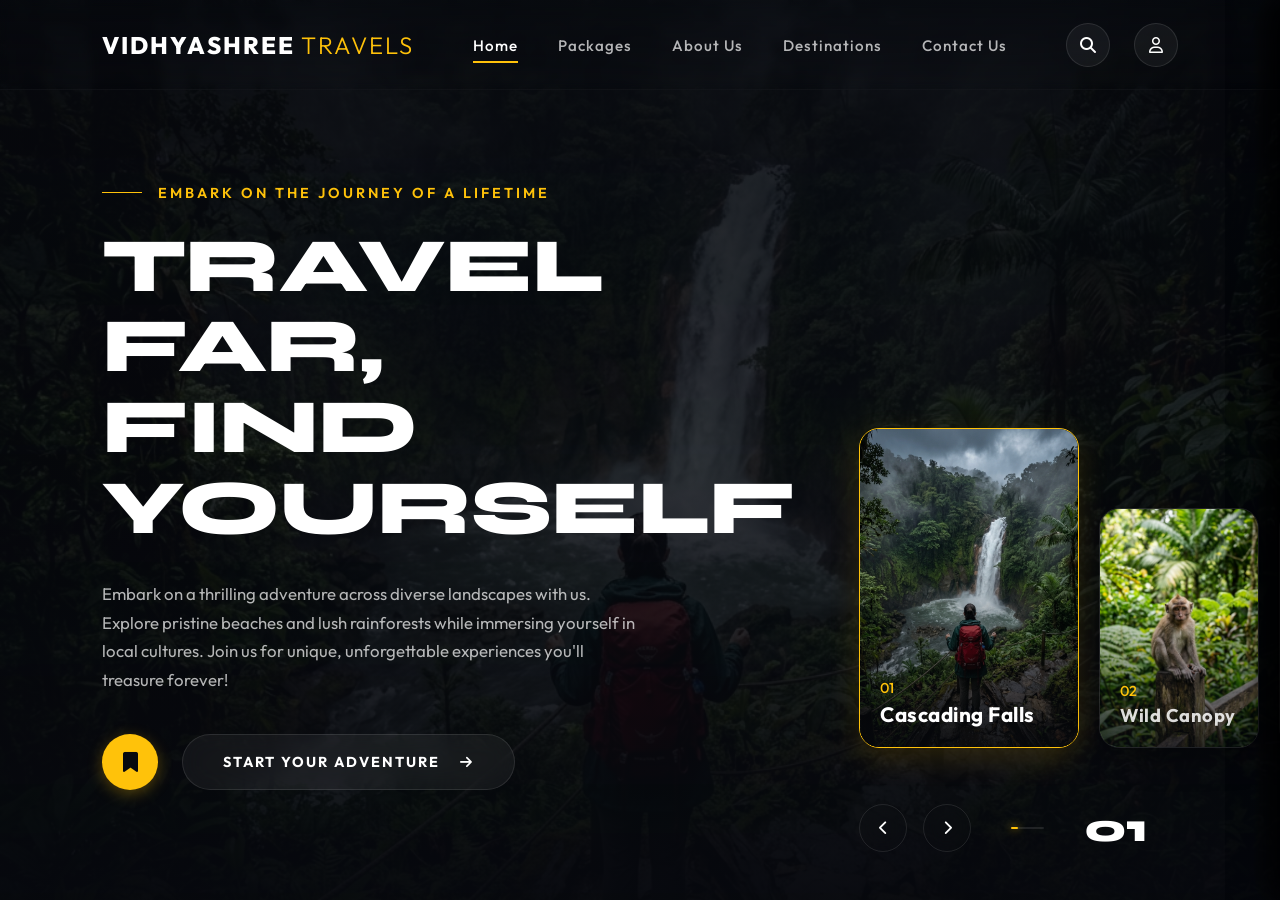
==== index.html @ 20200f9e "Initial commit: Vidhyashree Travels website and auto-sync watcher" ====
<!DOCTYPE html>
<html lang="en">
<head>
    <meta charset="UTF-8">
    <meta name="viewport" content="width=device-width, initial-scale=1.0">
    <title>Vidhyashree Travels | Travel Far, Find Yourself</title>
    <meta name="description" content="Embark on the journey of a lifetime with Vidhyashree Travels. Explore wild forests, vast deserts, snowy peaks, and pristine oceans.">
    <!-- Google Fonts -->
    <link rel="preconnect" href="https://fonts.googleapis.com">
    <link rel="preconnect" href="https://fonts.gstatic.com" crossorigin>
    <link href="https://fonts.googleapis.com/css2?family=Outfit:wght@300;400;500;600;700;800&family=Syne:wght@700;800&display=swap" rel="stylesheet">
    <!-- FontAwesome for icons -->
    <link rel="stylesheet" href="https://cdnjs.cloudflare.com/ajax/libs/font-awesome/6.4.0/css/all.min.css">
    <!-- Main Stylesheet -->
    <link rel="stylesheet" href="styles.css">
</head>
<body>
    <!-- Background Slide Container (For smooth dynamic background crossfades) -->
    <div class="bg-slides">
        <div class="bg-slide active" style="background-image: url('assets/hero-bg.png');"></div>
        <div class="bg-slide" style="background-image: url('assets/monkey.png');"></div>
        <div class="bg-slide" style="background-image: url('assets/desert.png');"></div>
        <div class="bg-slide" style="background-image: url('assets/mountain.png');"></div>
        <div class="bg-slide" style="background-image: url('assets/surf.png');"></div>
    </div>
    <div class="bg-overlay"></div>

    <!-- Header Navigation -->
    <header class="site-header">
        <div class="logo">
            <a href="#" id="header-logo">
                <span class="logo-bold">VIDHYASHREE</span>
                <span class="logo-light">TRAVELS</span>
            </a>
        </div>
        <nav class="nav-menu">
            <ul>
                <li><a href="#" class="nav-link active" data-target="home">Home</a></li>
                <li><a href="#packages" class="nav-link" data-target="packages">Packages</a></li>
                <li><a href="#about" class="nav-link" data-target="about">About Us</a></li>
                <li><a href="#destinations" class="nav-link" data-target="destinations">Destinations</a></li>
                <li><a href="#contact" class="nav-link" data-target="contact">Contact Us</a></li>
            </ul>
        </nav>
        <div class="header-actions">
            <button class="icon-btn search-trigger" aria-label="Search site" id="btn-search">
                <i class="fa-solid fa-magnifying-glass"></i>
            </button>
            <button class="icon-btn profile-trigger" aria-label="User profile" id="btn-profile">
                <i class="fa-regular fa-user"></i>
            </button>
            <button class="mobile-menu-toggle" aria-label="Toggle Menu" id="btn-menu-toggle">
                <span class="bar"></span>
                <span class="bar"></span>
                <span class="bar"></span>
            </button>
        </div>
    </header>

    <!-- Main Hero Section -->
    <main class="hero-container">
        <div class="hero-content">
            <!-- Text Content Wrapper -->
            <div class="text-slider">
                <!-- Slide 1 Content -->
                <div class="text-slide-item active" data-index="0">
                    <span class="subtitle">
                        <span class="sub-line"></span> Embark On The Journey Of A Lifetime
                    </span>
                    <h1 class="main-title">TRAVEL FAR,<br>FIND YOURSELF</h1>
                    <p class="description">
                        Embark on a thrilling adventure across diverse landscapes with us. Explore pristine beaches and lush rainforests while immersing yourself in local cultures. Join us for unique, unforgettable experiences you'll treasure forever!
                    </p>
                </div>
                <!-- Slide 2 Content -->
                <div class="text-slide-item" data-index="1">
                    <span class="subtitle">
                        <span class="sub-line"></span> Discover Earth's Wildest Canopy
                    </span>
                    <h1 class="main-title">UNAMED WILD,<br>DEEP FORESTS</h1>
                    <p class="description">
                        Venture deep into the raw rainforests where exotic wildlife reigns. Observe beautiful wildlife in their natural habitat, trek through hidden pathways, and hear the heartbeat of the jungle.
                    </p>
                </div>
                <!-- Slide 3 Content -->
                <div class="text-slide-item" data-index="2">
                    <span class="subtitle">
                        <span class="sub-line"></span> Traverse Golden Oceans of Sand
                    </span>
                    <h1 class="main-title">SAHARA DUNES,<br>ENDLESS SKY</h1>
                    <p class="description">
                        Experience the ultimate solitude and majesty of the golden desert dunes. Watch the sky ignite with fiery sunset hues as you caravan under an infinite canopy of stars.
                    </p>
                </div>
                <!-- Slide 4 Content -->
                <div class="text-slide-item" data-index="3">
                    <span class="subtitle">
                        <span class="sub-line"></span> Conquer Majestic Alpine Horizons
                    </span>
                    <h1 class="main-title">SNOWY PEAKS,<br>PURE SUMMITS</h1>
                    <p class="description">
                        Rise above the clouds and stand amidst ancient giant peaks of ice. Challenge your limits, breathe the crisp alpine air, and experience unmatched views that will redefine your perspective.
                    </p>
                </div>
                <!-- Slide 5 Content -->
                <div class="text-slide-item" data-index="4">
                    <span class="subtitle">
                        <span class="sub-line"></span> Ride the Mighty Ocean Waves
                    </span>
                    <h1 class="main-title">RAGING TIDES,<br>OCEAN SPLASH</h1>
                    <p class="description">
                        Chase the adrenaline rush on top of the world's most spectacular surf breaks. Dive into crystal clear waters, master the tides, and discover the true power of the sea.
                    </p>
                </div>
            </div>

            <!-- CTA Buttons -->
            <div class="cta-actions">
                <button class="save-badge-btn" aria-label="Save adventure" id="btn-save-adventure">
                    <i class="fa-solid fa-bookmark"></i>
                </button>
                <button class="primary-cta-btn" id="btn-start-adventure">
                    <span>START YOUR ADVENTURE</span>
                    <i class="fa-solid fa-arrow-right"></i>
                </button>
            </div>
        </div>

        <!-- Carousel Cards Showcase -->
        <div class="carousel-showcase">
            <div class="cards-track">
                <!-- Card 1 -->
                <div class="carousel-card active" data-slide-index="0" id="card-cascade">
                    <div class="card-bg" style="background-image: url('assets/hero-bg.png');"></div>
                    <div class="card-info">
                        <span class="card-num">01</span>
                        <h3 class="card-title">Cascading Falls</h3>
                    </div>
                </div>
                <!-- Card 2 -->
                <div class="carousel-card" data-slide-index="1" id="card-canopy">
                    <div class="card-bg" style="background-image: url('assets/monkey.png');"></div>
                    <div class="card-info">
                        <span class="card-num">02</span>
                        <h3 class="card-title">Wild Canopy</h3>
                    </div>
                </div>
                <!-- Card 3 -->
                <div class="carousel-card" data-slide-index="2" id="card-dunes">
                    <div class="card-bg" style="background-image: url('assets/desert.png');"></div>
                    <div class="card-info">
                        <span class="card-num">03</span>
                        <h3 class="card-title">Sahara Dunes</h3>
                    </div>
                </div>
                <!-- Card 4 -->
                <div class="carousel-card" data-slide-index="3" id="card-summit">
                    <div class="card-bg" style="background-image: url('assets/mountain.png');"></div>
                    <div class="card-info">
                        <span class="card-num">04</span>
                        <h3 class="card-title">Everest Summit</h3>
                    </div>
                </div>
                <!-- Card 5 -->
                <div class="carousel-card" data-slide-index="4" id="card-surf">
                    <div class="card-bg" style="background-image: url('assets/surf.png');"></div>
                    <div class="card-info">
                        <span class="card-num">05</span>
                        <h3 class="card-title">Pacific Crest</h3>
                    </div>
                </div>
            </div>

            <!-- Slider Navigation Panel -->
            <div class="slider-panel">
                <div class="arrow-buttons">
                    <button class="slider-arrow prev" aria-label="Previous slide" id="btn-prev-slide">
                        <i class="fa-solid fa-chevron-left"></i>
                    </button>
                    <button class="slider-arrow next" aria-label="Next slide" id="btn-next-slide">
                        <i class="fa-solid fa-chevron-right"></i>
                    </button>
                </div>
                <div class="progress-bar-container">
                    <div class="progress-bar-fill" id="progress-fill"></div>
                </div>
                <div class="slide-indicator">
                    <span class="current-indicator" id="current-slide-num">01</span>
                </div>
            </div>
        </div>
    </main>

    <!-- Search Overlay Modal -->
    <div class="modal-overlay" id="search-modal">
        <div class="modal-box glass-panel">
            <button class="modal-close" aria-label="Close search" id="btn-close-search">&times;</button>
            <h2>Search Destinations</h2>
            <div class="search-input-wrapper">
                <input type="text" placeholder="Where do you want to go?" id="search-input" autofocus>
                <button class="search-submit" id="btn-search-submit"><i class="fa-solid fa-magnifying-glass"></i></button>
            </div>
            <div class="trending-tags">
                <span>Trending:</span>
                <a href="#" class="tag">Forests</a>
                <a href="#" class="tag">Desert</a>
                <a href="#" class="tag">Mountains</a>
                <a href="#" class="tag">Surfing</a>
            </div>
        </div>
    </div>

    <!-- Booking Inquiry Modal -->
    <div class="modal-overlay" id="booking-modal">
        <div class="modal-box glass-panel">
            <button class="modal-close" aria-label="Close form" id="btn-close-booking">&times;</button>
            <div class="modal-header">
                <h2>Plan Your Adventure</h2>
                <p>Fill out the form below and our travel expert will contact you within 24 hours.</p>
            </div>
            <form id="booking-form" class="inquiry-form">
                <div class="form-group">
                    <label for="user-name">Full Name</label>
                    <input type="text" id="user-name" required placeholder="John Doe">
                </div>
                <div class="form-row">
                    <div class="form-group">
                        <label for="user-email">Email Address</label>
                        <input type="email" id="user-email" required placeholder="john@example.com">
                    </div>
                    <div class="form-group">
                        <label for="user-phone">Phone Number</label>
                        <input type="tel" id="user-phone" required placeholder="+1 (555) 000-0000">
                    </div>
                </div>
                <div class="form-row">
                    <div class="form-group">
                        <label for="trip-destination">Select Destination</label>
                        <select id="trip-destination" required>
                            <option value="Cascading Falls">Cascading Falls (Forest Trek)</option>
                            <option value="Wild Canopy">Wild Canopy (Wildlife Safari)</option>
                            <option value="Sahara Dunes">Sahara Dunes (Desert Caravan)</option>
                            <option value="Everest Summit">Everest Summit (Alpine Challenge)</option>
                            <option value="Pacific Crest">Pacific Crest (Surf & Sea)</option>
                        </select>
                    </div>
                    <div class="form-group">
                        <label for="travel-date">Preferred Travel Date</label>
                        <input type="date" id="travel-date" required>
                    </div>
                </div>
                <div class="form-group">
                    <label for="user-message">Special Requirements / Notes</label>
                    <textarea id="user-message" rows="4" placeholder="Let us know what kind of experience you are looking for..."></textarea>
                </div>
                <button type="submit" class="submit-btn" id="btn-submit-inquiry">Send Inquiry</button>
            </form>
            <div class="success-message" id="success-inquiry">
                <i class="fa-solid fa-circle-check"></i>
                <h3>Inquiry Submitted Successfully!</h3>
                <p>Thank you for choosing Vidhyashree Travels. We've saved your inquiry and will reach out very soon!</p>
            </div>
        </div>
    </div>

    <!-- About Section Panel -->
    <div class="content-panel" id="about-panel">
        <div class="panel-content glass-panel">
            <button class="panel-close" id="btn-close-about">&times;</button>
            <h2>About Vidhyashree Travels</h2>
            <p>At Vidhyashree Travels, we believe travel is not just about visiting new places, but about transforming yourself. Founded with a passion for discovery, we design custom adventures that lead you off the beaten path and into the heart of the world's most breathtaking landscapes.</p>
            <div class="panel-stats">
                <div class="stat">
                    <span class="stat-num">12+</span>
                    <span class="stat-label">Years Experience</span>
                </div>
                <div class="stat">
                    <span class="stat-num">150+</span>
                    <span class="stat-label">Destinations</span>
                </div>
                <div class="stat">
                    <span class="stat-num">10k+</span>
                    <span class="stat-label">Happy Travelers</span>
                </div>
            </div>
        </div>
    </div>

    <!-- Packages Section Panel -->
    <div class="content-panel" id="packages-panel">
        <div class="panel-content glass-panel">
            <button class="panel-close" id="btn-close-packages">&times;</button>
            <h2>Featured Packages</h2>
            <div class="packages-grid">
                <div class="package-card">
                    <h4>Jungle Odyssey</h4>
                    <span class="price">$1,499 / person</span>
                    <p>7 Days trekking across lush rainforests, visiting pristine waterfalls, and exploring wild canopies.</p>
                    <button class="package-book" data-destination="Cascading Falls">Book Now</button>
                </div>
                <div class="package-card">
                    <h4>Sahara Wanderer</h4>
                    <span class="price">$1,899 / person</span>
                    <p>6 Days desert caravan, sleeping under the stars, camel riding, and local culture immersion.</p>
                    <button class="package-book" data-destination="Sahara Dunes">Book Now</button>
                </div>
                <div class="package-card">
                    <h4>Summit Expedition</h4>
                    <span class="price">$2,999 / person</span>
                    <p>10 Days guided alpine trek for climbing enthusiasts up to scenic glacier peaks.</p>
                    <button class="package-book" data-destination="Everest Summit">Book Now</button>
                </div>
            </div>
        </div>
    </div>

    <!-- Contact Section Panel -->
    <div class="content-panel" id="contact-panel">
        <div class="panel-content glass-panel">
            <button class="panel-close" id="btn-close-contact">&times;</button>
            <h2>Contact Us</h2>
            <p>Ready to plan your next escape? Contact our main office:</p>
            <div class="contact-details">
                <p><i class="fa-solid fa-location-dot"></i> 101, Travel Plaza, Main Market, Mumbai, India</p>
                <p><i class="fa-solid fa-phone"></i> +91 98765 43210</p>
                <p><i class="fa-solid fa-envelope"></i> contact@vidhyashreetravels.com</p>
            </div>
            <div class="social-links">
                <a href="#" aria-label="Facebook"><i class="fa-brands fa-facebook"></i></a>
                <a href="#" aria-label="Instagram"><i class="fa-brands fa-instagram"></i></a>
                <a href="#" aria-label="Twitter"><i class="fa-brands fa-twitter"></i></a>
                <a href="#" aria-label="YouTube"><i class="fa-brands fa-youtube"></i></a>
            </div>
        </div>
    </div>

    <!-- Main JS Script -->
    <script src="script.js"></script>
</body>
</html>
---- styles.css ----
/* -------------------------------------------------------------
   Vidhyashree Travels - Core CSS Stylesheet
   Premium Glassmorphic Design System
------------------------------------------------------------- */

/* Custom Fonts & Variables */
:root {
    --font-primary: 'Outfit', sans-serif;
    --font-display: 'Syne', sans-serif;

    /* Colors */
    --color-bg-dark: #07090e;
    --color-primary: hsl(45, 100%, 52%); /* Vibrant Gold */
    --color-primary-hover: hsl(45, 100%, 45%);
    --color-text-white: #ffffff;
    --color-text-muted: rgba(255, 255, 255, 0.7);
    --color-text-dim: rgba(255, 255, 255, 0.45);
    
    /* Glassmorphism */
    --glass-bg: rgba(255, 255, 255, 0.05);
    --glass-bg-hover: rgba(255, 255, 255, 0.08);
    --glass-border: rgba(255, 255, 255, 0.1);
    --glass-border-focus: rgba(255, 255, 255, 0.25);
    --glass-shadow: 0 8px 32px 0 rgba(0, 0, 0, 0.37);
    --glass-blur: blur(12px);
    
    /* Transitions */
    --transition-fast: 0.25s cubic-bezier(0.4, 0, 0.2, 1);
    --transition-medium: 0.5s cubic-bezier(0.4, 0, 0.2, 1);
    --transition-slow: 0.8s cubic-bezier(0.4, 0, 0.2, 1);
    
    /* Layout */
    --header-height: 90px;
    --side-padding: 8%;
}

/* Reset and Global Setup */
* {
    margin: 0;
    padding: 0;
    box-sizing: border-box;
}

html {
    scroll-behavior: smooth;
    overflow-x: hidden;
}

body {
    font-family: var(--font-primary);
    background-color: var(--color-bg-dark);
    color: var(--color-text-white);
    min-height: 100vh;
    overflow-x: hidden;
    position: relative;
}

a {
    color: inherit;
    text-decoration: none;
}

button {
    background: none;
    border: none;
    font-family: inherit;
    color: inherit;
    cursor: pointer;
    outline: none;
}

ul {
    list-style: none;
}

/* -------------------------------------------------------------
   Background Image Slideshow System
------------------------------------------------------------- */
.bg-slides {
    position: fixed;
    top: 0;
    left: 0;
    width: 100%;
    height: 100%;
    z-index: -2;
    overflow: hidden;
}

.bg-slide {
    position: absolute;
    top: 0;
    left: 0;
    width: 100%;
    height: 100%;
    background-size: cover;
    background-position: center;
    background-repeat: no-repeat;
    opacity: 0;
    transform: scale(1.1);
    transition: opacity var(--transition-slow), transform 10s ease-out;
}

.bg-slide.active {
    opacity: 0.35; /* Dark, moody overlay image opacity */
    transform: scale(1.0);
    z-index: -1;
}

.bg-overlay {
    position: fixed;
    top: 0;
    left: 0;
    width: 100%;
    height: 100%;
    z-index: -1;
    background: linear-gradient(
        to bottom, 
        rgba(7, 9, 14, 0.8) 0%,
        rgba(7, 9, 14, 0.45) 50%,
        rgba(7, 9, 14, 0.9) 100%
    );
}

/* -------------------------------------------------------------
   Site Header & Navigation
------------------------------------------------------------- */
.site-header {
    width: 100%;
    height: var(--header-height);
    display: flex;
    justify-content: space-between;
    align-items: center;
    padding: 0 var(--side-padding);
    position: fixed;
    top: 0;
    left: 0;
    z-index: 100;
    background: linear-gradient(to bottom, rgba(7, 9, 14, 0.5), transparent);
    backdrop-filter: blur(4px);
    border-bottom: 1px solid rgba(255, 255, 255, 0.03);
}

.logo {
    font-size: 1.5rem;
    font-weight: 800;
    letter-spacing: 2px;
}

.logo-bold {
    color: var(--color-text-white);
}

.logo-light {
    color: var(--color-primary);
    font-weight: 300;
}

.nav-menu ul {
    display: flex;
    gap: 2.5rem;
}

.nav-link {
    font-size: 0.95rem;
    font-weight: 500;
    letter-spacing: 1px;
    color: var(--color-text-muted);
    transition: color var(--transition-fast);
    position: relative;
    padding: 0.5rem 0;
}

.nav-link:hover, .nav-link.active {
    color: var(--color-text-white);
}

.nav-link::after {
    content: '';
    position: absolute;
    bottom: 0;
    left: 0;
    width: 0;
    height: 2px;
    background-color: var(--color-primary);
    transition: width var(--transition-fast);
}

.nav-link:hover::after, .nav-link.active::after {
    width: 100%;
}

.header-actions {
    display: flex;
    align-items: center;
    gap: 1.5rem;
}

.icon-btn {
    width: 44px;
    height: 44px;
    display: flex;
    justify-content: center;
    align-items: center;
    border-radius: 50%;
    border: 1px solid var(--glass-border);
    background: var(--glass-bg);
    font-size: 1rem;
    transition: all var(--transition-fast);
}

.icon-btn:hover {
    background: var(--color-primary);
    color: var(--color-bg-dark);
    border-color: var(--color-primary);
    transform: translateY(-2px);
}

.mobile-menu-toggle {
    display: none;
    flex-direction: column;
    justify-content: space-between;
    width: 30px;
    height: 21px;
}

.mobile-menu-toggle .bar {
    height: 3px;
    width: 100%;
    background-color: var(--color-text-white);
    border-radius: 10px;
    transition: all var(--transition-fast);
}

/* -------------------------------------------------------------
   Hero Container
------------------------------------------------------------- */
.hero-container {
    min-height: 100vh;
    padding: calc(var(--header-height) + 2rem) var(--side-padding) 3rem var(--side-padding);
    display: grid;
    grid-template-columns: 1.1fr 0.9fr;
    align-items: center;
    gap: 4rem;
}

.hero-content {
    display: flex;
    flex-direction: column;
    justify-content: center;
    height: 100%;
}

/* Text Slideshow System */
.text-slider {
    position: relative;
    min-height: 380px; /* Pre-allocates text height to prevent content layout shifts */
}

.text-slide-item {
    position: absolute;
    top: 0;
    left: 0;
    width: 100%;
    opacity: 0;
    pointer-events: none;
    transform: translateY(30px);
    transition: opacity var(--transition-medium), transform var(--transition-medium);
}

.text-slide-item.active {
    opacity: 1;
    pointer-events: auto;
    transform: translateY(0);
    position: relative;
}

.subtitle {
    display: flex;
    align-items: center;
    gap: 1rem;
    font-size: 0.9rem;
    text-transform: uppercase;
    letter-spacing: 3px;
    color: var(--color-primary);
    font-weight: 600;
    margin-bottom: 1.5rem;
}

.sub-line {
    display: inline-block;
    width: 40px;
    height: 1.5px;
    background-color: var(--color-primary);
}

.main-title {
    font-family: var(--font-display);
    font-size: 4.8rem;
    line-height: 1.05;
    font-weight: 800;
    letter-spacing: -1px;
    margin-bottom: 2rem;
    text-transform: uppercase;
}

.description {
    font-size: 1.05rem;
    line-height: 1.7;
    color: var(--color-text-muted);
    max-width: 540px;
}

/* Call To Action Container */
.cta-actions {
    display: flex;
    align-items: center;
    gap: 1.5rem;
    margin-top: 2.5rem;
}

.save-badge-btn {
    width: 56px;
    height: 56px;
    border-radius: 50%;
    background: var(--color-primary);
    color: var(--color-bg-dark);
    display: flex;
    justify-content: center;
    align-items: center;
    font-size: 1.25rem;
    transition: all var(--transition-fast);
    box-shadow: 0 4px 15px rgba(255, 193, 7, 0.3);
}

.save-badge-btn:hover {
    transform: scale(1.08) rotate(-10deg);
    background: var(--color-text-white);
    box-shadow: 0 4px 20px rgba(255, 255, 255, 0.4);
}

.primary-cta-btn {
    height: 56px;
    padding: 0 2.5rem;
    border-radius: 30px;
    border: 1px solid var(--glass-border);
    background: var(--glass-bg);
    display: flex;
    align-items: center;
    gap: 1.25rem;
    font-weight: 700;
    font-size: 0.9rem;
    letter-spacing: 2px;
    transition: all var(--transition-fast);
    backdrop-filter: var(--glass-blur);
}

.primary-cta-btn:hover {
    border-color: var(--color-text-white);
    background: var(--color-text-white);
    color: var(--color-bg-dark);
    transform: translateX(5px);
}

.primary-cta-btn i {
    font-size: 0.85rem;
    transition: transform var(--transition-fast);
}

.primary-cta-btn:hover i {
    transform: translateX(4px);
}

/* -------------------------------------------------------------
   Carousel Cards Showcase
------------------------------------------------------------- */
.carousel-showcase {
    display: flex;
    flex-direction: column;
    gap: 2.5rem;
    height: 100%;
    justify-content: flex-end;
}

.cards-track {
    display: flex;
    gap: 1.25rem;
    height: 380px;
    align-items: flex-end;
    overflow: visible;
}

.carousel-card {
    flex: 0 0 160px;
    height: 240px;
    border-radius: 20px;
    overflow: hidden;
    position: relative;
    cursor: pointer;
    border: 1px solid var(--glass-border);
    transition: all var(--transition-medium);
    box-shadow: var(--glass-shadow);
}

.carousel-card:hover {
    transform: translateY(-10px);
    border-color: var(--glass-border-focus);
}

.carousel-card.active {
    flex: 0 0 220px;
    height: 320px;
    border-color: var(--color-primary);
    box-shadow: 0 10px 30px rgba(255, 193, 7, 0.15);
}

.card-bg {
    position: absolute;
    top: 0;
    left: 0;
    width: 100%;
    height: 100%;
    background-size: cover;
    background-position: center;
    transition: transform var(--transition-slow);
}

.carousel-card:hover .card-bg {
    transform: scale(1.1);
}

/* Custom dark overlay on card backgrounds */
.carousel-card::after {
    content: '';
    position: absolute;
    top: 0;
    left: 0;
    width: 100%;
    height: 100%;
    background: linear-gradient(to top, rgba(7, 9, 14, 0.8) 0%, rgba(7, 9, 14, 0) 60%);
    z-index: 1;
}

.card-info {
    position: absolute;
    bottom: 20px;
    left: 20px;
    z-index: 2;
    display: flex;
    flex-direction: column;
    gap: 0.25rem;
}

.card-num {
    font-size: 0.9rem;
    font-weight: 500;
    color: var(--color-primary);
}

.card-title {
    font-size: 1.15rem;
    font-weight: 700;
    letter-spacing: 0.5px;
    color: var(--color-text-white);
    opacity: 0.85;
    transition: opacity var(--transition-fast);
}

.carousel-card.active .card-title {
    opacity: 1;
    font-size: 1.3rem;
}

/* Slider Controls & Progress Panel */
.slider-panel {
    display: flex;
    align-items: center;
    gap: 2.5rem;
    margin-top: 1rem;
}

.arrow-buttons {
    display: flex;
    gap: 1rem;
}

.slider-arrow {
    width: 48px;
    height: 48px;
    border-radius: 50%;
    border: 1px solid var(--glass-border);
    display: flex;
    justify-content: center;
    align-items: center;
    font-size: 0.9rem;
    transition: all var(--transition-fast);
    backdrop-filter: var(--glass-blur);
}

.slider-arrow:hover {
    border-color: var(--color-text-white);
    background: var(--color-text-white);
    color: var(--color-bg-dark);
    transform: scale(1.05);
}

.progress-bar-container {
    flex: 1;
    height: 2px;
    background: rgba(255, 255, 255, 0.1);
    position: relative;
    border-radius: 2px;
}

.progress-bar-fill {
    position: absolute;
    top: 0;
    left: 0;
    height: 100%;
    width: 20%; /* Will be set dynamically by Javascript */
    background: var(--color-primary);
    box-shadow: 0 0 8px var(--color-primary);
    border-radius: 2px;
    transition: width var(--transition-medium);
}

.slide-indicator {
    font-family: var(--font-display);
    font-size: 2.5rem;
    font-weight: 800;
    letter-spacing: -1px;
    color: var(--color-text-white);
    min-width: 50px;
    text-align: right;
}

/* -------------------------------------------------------------
   Glassmorphism Modal System
------------------------------------------------------------- */
.modal-overlay {
    position: fixed;
    top: 0;
    left: 0;
    width: 100%;
    height: 100%;
    background: rgba(7, 9, 14, 0.7);
    backdrop-filter: blur(15px);
    z-index: 200;
    display: flex;
    justify-content: center;
    align-items: center;
    opacity: 0;
    pointer-events: none;
    transition: opacity var(--transition-medium);
    padding: 1.5rem;
}

.modal-overlay.active {
    opacity: 1;
    pointer-events: auto;
}

.modal-box {
    width: 100%;
    max-width: 600px;
    background: rgba(20, 24, 35, 0.65);
    border: 1px solid var(--glass-border);
    border-radius: 28px;
    padding: 3rem;
    position: relative;
    box-shadow: var(--glass-shadow);
    transform: translateY(40px);
    transition: transform var(--transition-medium);
}

.modal-overlay.active .modal-box {
    transform: translateY(0);
}

.glass-panel {
    background: rgba(255, 255, 255, 0.03);
    backdrop-filter: blur(20px);
    border: 1px solid var(--glass-border);
}

.modal-close {
    position: absolute;
    top: 25px;
    right: 25px;
    font-size: 2rem;
    color: var(--color-text-dim);
    line-height: 1;
    transition: color var(--transition-fast);
}

.modal-close:hover {
    color: var(--color-text-white);
}

/* Form Styles */
.modal-box h2 {
    font-family: var(--font-display);
    font-size: 2rem;
    text-transform: uppercase;
    letter-spacing: 1px;
    margin-bottom: 0.5rem;
}

.modal-header p {
    color: var(--color-text-muted);
    font-size: 0.95rem;
    margin-bottom: 2rem;
}

.inquiry-form {
    display: flex;
    flex-direction: column;
    gap: 1.25rem;
    transition: opacity var(--transition-fast);
}

.form-group {
    display: flex;
    flex-direction: column;
    gap: 0.5rem;
}

.form-row {
    display: grid;
    grid-template-columns: 1fr 1fr;
    gap: 1.25rem;
}

label {
    font-size: 0.85rem;
    text-transform: uppercase;
    letter-spacing: 1.5px;
    color: var(--color-text-muted);
    font-weight: 600;
}

input, select, textarea {
    width: 100%;
    padding: 1rem 1.25rem;
    border-radius: 12px;
    border: 1px solid var(--glass-border);
    background: rgba(255, 255, 255, 0.02);
    color: var(--color-text-white);
    font-family: inherit;
    font-size: 0.95rem;
    transition: all var(--transition-fast);
}

input:focus, select:focus, textarea:focus {
    border-color: var(--color-primary);
    background: rgba(255, 255, 255, 0.05);
    outline: none;
    box-shadow: 0 0 10px rgba(255, 193, 7, 0.1);
}

select option {
    background-color: #141823;
    color: var(--color-text-white);
}

textarea {
    resize: none;
}

.submit-btn {
    background: var(--color-primary);
    color: var(--color-bg-dark);
    font-weight: 700;
    font-size: 0.95rem;
    letter-spacing: 2px;
    text-transform: uppercase;
    padding: 1.15rem;
    border-radius: 12px;
    transition: all var(--transition-fast);
    margin-top: 1rem;
    box-shadow: 0 4px 15px rgba(255, 193, 7, 0.25);
}

.submit-btn:hover {
    background: var(--color-text-white);
    color: var(--color-bg-dark);
    box-shadow: 0 4px 20px rgba(255, 255, 255, 0.3);
    transform: translateY(-2px);
}

/* Success State */
.success-message {
    display: none;
    flex-direction: column;
    align-items: center;
    text-align: center;
    padding: 2rem 0;
}

.success-message i {
    font-size: 4rem;
    color: #2ecc71;
    margin-bottom: 1.5rem;
    animation: scaleUp 0.5s ease;
}

.success-message h3 {
    font-size: 1.5rem;
    margin-bottom: 0.75rem;
}

.success-message p {
    color: var(--color-text-muted);
    max-width: 380px;
    line-height: 1.6;
}

/* Search Modal Specifics */
#search-modal .search-input-wrapper {
    display: flex;
    gap: 0.75rem;
    margin: 2rem 0 1.5rem 0;
}

#search-modal input {
    font-size: 1.2rem;
    padding: 1.15rem 1.5rem;
    border-radius: 16px;
}

.search-submit {
    width: 60px;
    height: 60px;
    border-radius: 16px;
    background: var(--color-primary);
    color: var(--color-bg-dark);
    display: flex;
    justify-content: center;
    align-items: center;
    font-size: 1.25rem;
    transition: all var(--transition-fast);
}

.search-submit:hover {
    background: var(--color-text-white);
    transform: scale(1.03);
}

.trending-tags {
    display: flex;
    gap: 0.75rem;
    align-items: center;
    flex-wrap: wrap;
}

.trending-tags span {
    font-size: 0.85rem;
    color: var(--color-text-dim);
}

.tag {
    font-size: 0.85rem;
    padding: 0.4rem 1rem;
    border-radius: 20px;
    border: 1px solid var(--glass-border);
    background: var(--glass-bg);
    transition: all var(--transition-fast);
}

.tag:hover {
    border-color: var(--color-primary);
    color: var(--color-primary);
}

/* -------------------------------------------------------------
   Content Panels (About, Packages, Contact)
------------------------------------------------------------- */
.content-panel {
    position: fixed;
    top: 0;
    right: 0;
    width: 100%;
    max-width: 500px;
    height: 100%;
    z-index: 150;
    transform: translateX(100%);
    transition: transform var(--transition-medium);
}

.content-panel.active {
    transform: translateX(0);
}

.panel-content {
    width: 100%;
    height: 100%;
    padding: calc(var(--header-height) + 2rem) 3rem 3rem 3rem;
    display: flex;
    flex-direction: column;
    justify-content: center;
    border-left: 1px solid var(--glass-border);
    box-shadow: -10px 0 30px rgba(0, 0, 0, 0.5);
}

.panel-close {
    position: absolute;
    top: calc(var(--header-height) - 45px);
    left: 30px;
    font-size: 2rem;
    color: var(--color-text-dim);
    transition: color var(--transition-fast);
}

.panel-close:hover {
    color: var(--color-text-white);
}

.panel-content h2 {
    font-family: var(--font-display);
    font-size: 2.2rem;
    text-transform: uppercase;
    letter-spacing: 1px;
    margin-bottom: 1.5rem;
    border-bottom: 2px solid var(--color-primary);
    padding-bottom: 0.5rem;
    display: inline-block;
}

.panel-content p {
    font-size: 1rem;
    line-height: 1.8;
    color: var(--color-text-muted);
    margin-bottom: 2rem;
}

/* Stats */
.panel-stats {
    display: grid;
    grid-template-columns: repeat(3, 1fr);
    gap: 1.5rem;
    margin-top: 1rem;
}

.stat {
    display: flex;
    flex-direction: column;
    align-items: center;
    text-align: center;
    padding: 1rem;
    border-radius: 16px;
    background: rgba(255, 255, 255, 0.02);
    border: 1px solid var(--glass-border);
}

.stat-num {
    font-family: var(--font-display);
    font-size: 1.8rem;
    font-weight: 800;
    color: var(--color-primary);
}

.stat-label {
    font-size: 0.75rem;
    text-transform: uppercase;
    letter-spacing: 0.5px;
    color: var(--color-text-dim);
    margin-top: 0.25rem;
}

/* Packages Grid */
.packages-grid {
    display: flex;
    flex-direction: column;
    gap: 1.25rem;
    overflow-y: auto;
    padding-right: 0.5rem;
}

.packages-grid::-webkit-scrollbar {
    width: 4px;
}

.packages-grid::-webkit-scrollbar-thumb {
    background: var(--glass-border);
    border-radius: 4px;
}

.package-card {
    padding: 1.5rem;
    border-radius: 16px;
    background: rgba(255, 255, 255, 0.02);
    border: 1px solid var(--glass-border);
    display: flex;
    flex-direction: column;
    gap: 0.5rem;
    transition: all var(--transition-fast);
}

.package-card:hover {
    border-color: var(--glass-border-focus);
    background: rgba(255, 255, 255, 0.04);
}

.package-card h4 {
    font-size: 1.15rem;
    font-weight: 700;
}

.package-card .price {
    font-size: 0.95rem;
    color: var(--color-primary);
    font-weight: 600;
}

.package-card p {
    font-size: 0.85rem;
    line-height: 1.6;
    margin-bottom: 0.5rem;
}

.package-book {
    align-self: flex-start;
    padding: 0.5rem 1.25rem;
    border-radius: 20px;
    background: var(--glass-bg);
    border: 1px solid var(--glass-border);
    font-size: 0.8rem;
    font-weight: 600;
    letter-spacing: 1px;
    text-transform: uppercase;
    transition: all var(--transition-fast);
}

.package-book:hover {
    background: var(--color-primary);
    color: var(--color-bg-dark);
    border-color: var(--color-primary);
}

/* Contact Details */
.contact-details {
    display: flex;
    flex-direction: column;
    gap: 1rem;
    margin-bottom: 2rem;
}

.contact-details p {
    margin-bottom: 0;
    display: flex;
    align-items: center;
    gap: 1rem;
    font-size: 0.95rem;
}

.contact-details i {
    color: var(--color-primary);
    font-size: 1.1rem;
    width: 20px;
}

.social-links {
    display: flex;
    gap: 1.25rem;
    margin-top: 1rem;
}

.social-links a {
    width: 44px;
    height: 44px;
    border-radius: 50%;
    border: 1px solid var(--glass-border);
    display: flex;
    justify-content: center;
    align-items: center;
    font-size: 1.1rem;
    transition: all var(--transition-fast);
}

.social-links a:hover {
    border-color: var(--color-primary);
    color: var(--color-primary);
    transform: translateY(-3px);
}

/* -------------------------------------------------------------
   Media Queries & Mobile Optimization
------------------------------------------------------------- */
@media (max-width: 1200px) {
    .main-title {
        font-size: 3.8rem;
    }
    .hero-container {
        gap: 2rem;
    }
}

@media (max-width: 992px) {
    :root {
        --header-height: 80px;
    }
    
    .hero-container {
        grid-template-columns: 1fr;
        grid-template-rows: auto auto;
        padding-top: calc(var(--header-height) + 1rem);
        gap: 3rem;
        text-align: center;
    }
    
    .hero-content {
        align-items: center;
    }
    
    .text-slider {
        min-height: 260px;
    }
    
    .text-slide-item {
        position: relative;
        display: none;
    }
    
    .text-slide-item.active {
        display: block;
    }
    
    .subtitle {
        justify-content: center;
    }
    
    .description {
        margin: 0 auto;
    }
    
    .cta-actions {
        justify-content: center;
    }
    
    .carousel-showcase {
        width: 100%;
        align-items: center;
    }
    
    .cards-track {
        justify-content: center;
        width: 100%;
    }
    
    .slider-panel {
        width: 100%;
        max-width: 500px;
    }
}

@media (max-width: 768px) {
    --side-padding: 5%;
    
    .nav-menu {
        position: fixed;
        top: var(--header-height);
        left: 0;
        width: 100%;
        height: calc(100vh - var(--header-height));
        background: rgba(7, 9, 14, 0.95);
        backdrop-filter: blur(15px);
        transform: translateY(-100%);
        transition: transform var(--transition-medium);
        z-index: 99;
        display: flex;
        justify-content: center;
        align-items: center;
        border-top: 1px solid var(--glass-border);
    }
    
    .nav-menu.active {
        transform: translateY(0);
    }
    
    .nav-menu ul {
        flex-direction: column;
        align-items: center;
        gap: 2rem;
    }
    
    .nav-link {
        font-size: 1.25rem;
    }
    
    .mobile-menu-toggle {
        display: flex;
    }
    
    /* Toggle Active State */
    .mobile-menu-toggle.active .bar:nth-child(1) {
        transform: translateY(9px) rotate(45deg);
    }
    
    .mobile-menu-toggle.active .bar:nth-child(2) {
        opacity: 0;
    }
    
    .mobile-menu-toggle.active .bar:nth-child(3) {
        transform: translateY(-9px) rotate(-45deg);
    }
    
    .main-title {
        font-size: 2.8rem;
    }
    
    .cards-track {
        height: 280px;
    }
    
    .carousel-card {
        flex: 0 0 110px;
        height: 180px;
        border-radius: 12px;
    }
    
    .carousel-card.active {
        flex: 0 0 150px;
        height: 240px;
    }
    
    .card-title {
        font-size: 0.95rem;
    }
    
    .carousel-card.active .card-title {
        font-size: 1.05rem;
    }
    
    .modal-box {
        padding: 2rem;
        border-radius: 20px;
    }
    
    .form-row {
        grid-template-columns: 1fr;
        gap: 1.25rem;
    }
    
    .content-panel {
        max-width: 100%;
    }
}

/* -------------------------------------------------------------
   Keyframes Animations
------------------------------------------------------------- */
@keyframes scaleUp {
    from {
        transform: scale(0.8);
        opacity: 0;
    }
    to {
        transform: scale(1);
        opacity: 1;
    }
}
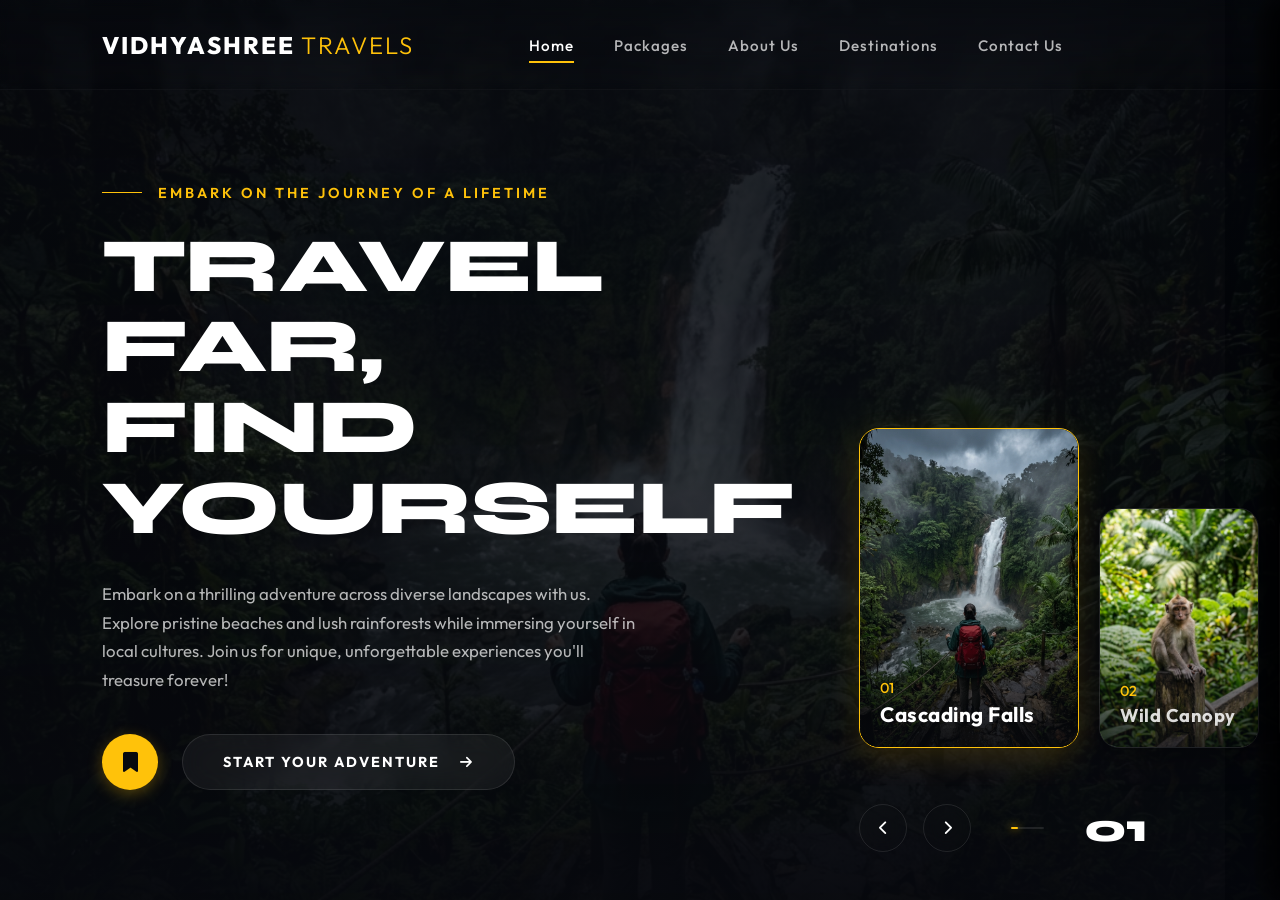
==== commit ff49ea2f: "Auto-sync: updated index.html" ====
--- a/index.html
+++ b/index.html
@@ -43,12 +43,6 @@
             </ul>
         </nav>
         <div class="header-actions">
-            <button class="icon-btn search-trigger" aria-label="Search site" id="btn-search">
-                <i class="fa-solid fa-magnifying-glass"></i>
-            </button>
-            <button class="icon-btn profile-trigger" aria-label="User profile" id="btn-profile">
-                <i class="fa-regular fa-user"></i>
-            </button>
             <button class="mobile-menu-toggle" aria-label="Toggle Menu" id="btn-menu-toggle">
                 <span class="bar"></span>
                 <span class="bar"></span>
@@ -190,25 +184,6 @@
             </div>
         </div>
     </main>
-
-    <!-- Search Overlay Modal -->
-    <div class="modal-overlay" id="search-modal">
-        <div class="modal-box glass-panel">
-            <button class="modal-close" aria-label="Close search" id="btn-close-search">&times;</button>
-            <h2>Search Destinations</h2>
-            <div class="search-input-wrapper">
-                <input type="text" placeholder="Where do you want to go?" id="search-input" autofocus>
-                <button class="search-submit" id="btn-search-submit"><i class="fa-solid fa-magnifying-glass"></i></button>
-            </div>
-            <div class="trending-tags">
-                <span>Trending:</span>
-                <a href="#" class="tag">Forests</a>
-                <a href="#" class="tag">Desert</a>
-                <a href="#" class="tag">Mountains</a>
-                <a href="#" class="tag">Surfing</a>
-            </div>
-        </div>
-    </div>
 
     <!-- Booking Inquiry Modal -->
     <div class="modal-overlay" id="booking-modal">
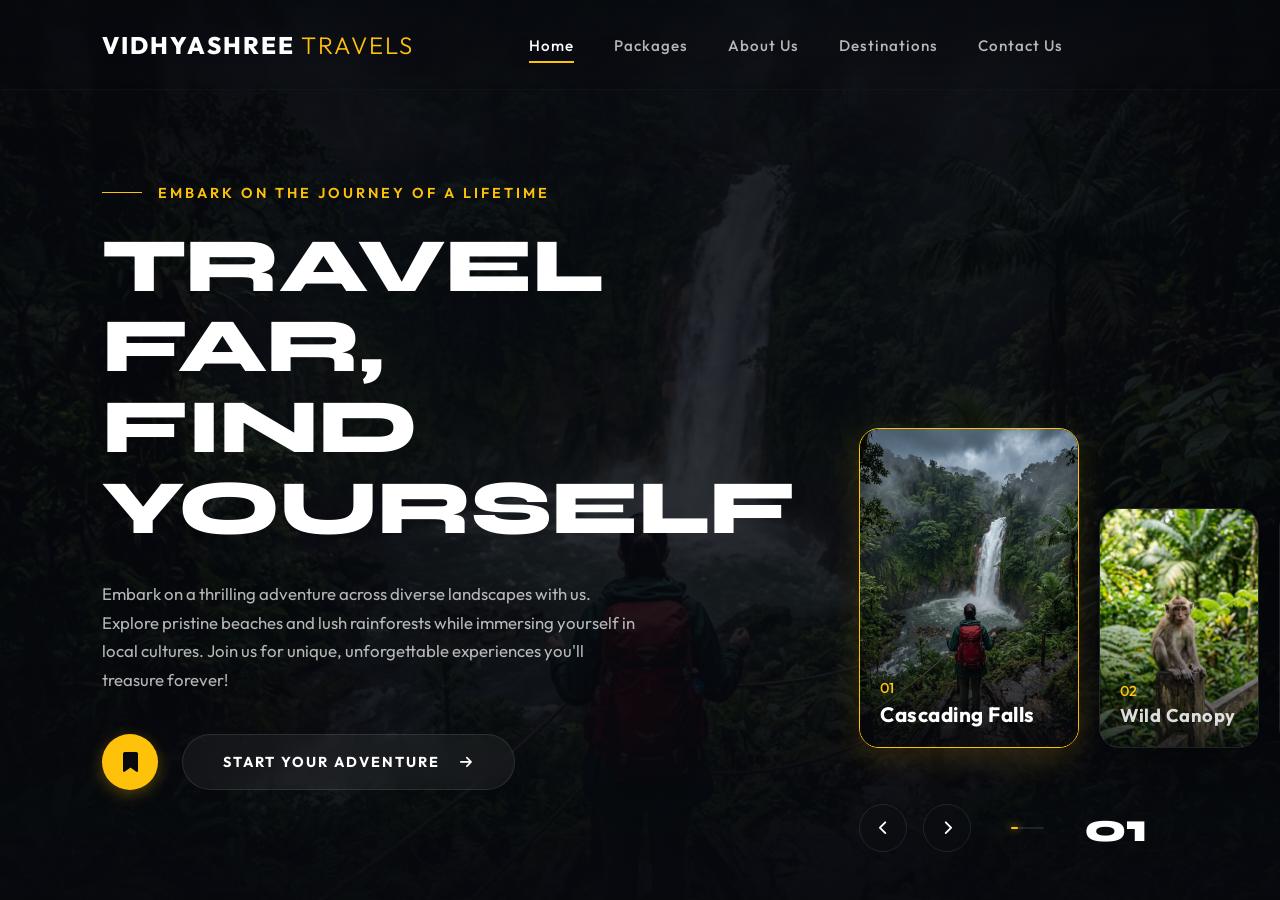
==== commit 5725a71c: "Auto-sync: updated index.html" ====
--- a/index.html
+++ b/index.html
@@ -35,11 +35,11 @@
         </div>
         <nav class="nav-menu">
             <ul>
-                <li><a href="#" class="nav-link active" data-target="home">Home</a></li>
-                <li><a href="#packages" class="nav-link" data-target="packages">Packages</a></li>
-                <li><a href="#about" class="nav-link" data-target="about">About Us</a></li>
-                <li><a href="#destinations" class="nav-link" data-target="destinations">Destinations</a></li>
-                <li><a href="#contact" class="nav-link" data-target="contact">Contact Us</a></li>
+                <li><a href="index.html" class="nav-link active">Home</a></li>
+                <li><a href="packages.html" class="nav-link">Packages</a></li>
+                <li><a href="about.html" class="nav-link">About Us</a></li>
+                <li><a href="destinations.html" class="nav-link">Destinations</a></li>
+                <li><a href="contact.html" class="nav-link">Contact Us</a></li>
             </ul>
         </nav>
         <div class="header-actions">
@@ -238,77 +238,6 @@
         </div>
     </div>
 
-    <!-- About Section Panel -->
-    <div class="content-panel" id="about-panel">
-        <div class="panel-content glass-panel">
-            <button class="panel-close" id="btn-close-about">&times;</button>
-            <h2>About Vidhyashree Travels</h2>
-            <p>At Vidhyashree Travels, we believe travel is not just about visiting new places, but about transforming yourself. Founded with a passion for discovery, we design custom adventures that lead you off the beaten path and into the heart of the world's most breathtaking landscapes.</p>
-            <div class="panel-stats">
-                <div class="stat">
-                    <span class="stat-num">12+</span>
-                    <span class="stat-label">Years Experience</span>
-                </div>
-                <div class="stat">
-                    <span class="stat-num">150+</span>
-                    <span class="stat-label">Destinations</span>
-                </div>
-                <div class="stat">
-                    <span class="stat-num">10k+</span>
-                    <span class="stat-label">Happy Travelers</span>
-                </div>
-            </div>
-        </div>
-    </div>
-
-    <!-- Packages Section Panel -->
-    <div class="content-panel" id="packages-panel">
-        <div class="panel-content glass-panel">
-            <button class="panel-close" id="btn-close-packages">&times;</button>
-            <h2>Featured Packages</h2>
-            <div class="packages-grid">
-                <div class="package-card">
-                    <h4>Jungle Odyssey</h4>
-                    <span class="price">$1,499 / person</span>
-                    <p>7 Days trekking across lush rainforests, visiting pristine waterfalls, and exploring wild canopies.</p>
-                    <button class="package-book" data-destination="Cascading Falls">Book Now</button>
-                </div>
-                <div class="package-card">
-                    <h4>Sahara Wanderer</h4>
-                    <span class="price">$1,899 / person</span>
-                    <p>6 Days desert caravan, sleeping under the stars, camel riding, and local culture immersion.</p>
-                    <button class="package-book" data-destination="Sahara Dunes">Book Now</button>
-                </div>
-                <div class="package-card">
-                    <h4>Summit Expedition</h4>
-                    <span class="price">$2,999 / person</span>
-                    <p>10 Days guided alpine trek for climbing enthusiasts up to scenic glacier peaks.</p>
-                    <button class="package-book" data-destination="Everest Summit">Book Now</button>
-                </div>
-            </div>
-        </div>
-    </div>
-
-    <!-- Contact Section Panel -->
-    <div class="content-panel" id="contact-panel">
-        <div class="panel-content glass-panel">
-            <button class="panel-close" id="btn-close-contact">&times;</button>
-            <h2>Contact Us</h2>
-            <p>Ready to plan your next escape? Contact our main office:</p>
-            <div class="contact-details">
-                <p><i class="fa-solid fa-location-dot"></i> 101, Travel Plaza, Main Market, Mumbai, India</p>
-                <p><i class="fa-solid fa-phone"></i> +91 98765 43210</p>
-                <p><i class="fa-solid fa-envelope"></i> contact@vidhyashreetravels.com</p>
-            </div>
-            <div class="social-links">
-                <a href="#" aria-label="Facebook"><i class="fa-brands fa-facebook"></i></a>
-                <a href="#" aria-label="Instagram"><i class="fa-brands fa-instagram"></i></a>
-                <a href="#" aria-label="Twitter"><i class="fa-brands fa-twitter"></i></a>
-                <a href="#" aria-label="YouTube"><i class="fa-brands fa-youtube"></i></a>
-            </div>
-        </div>
-    </div>
-
     <!-- Main JS Script -->
     <script src="script.js"></script>
 </body>
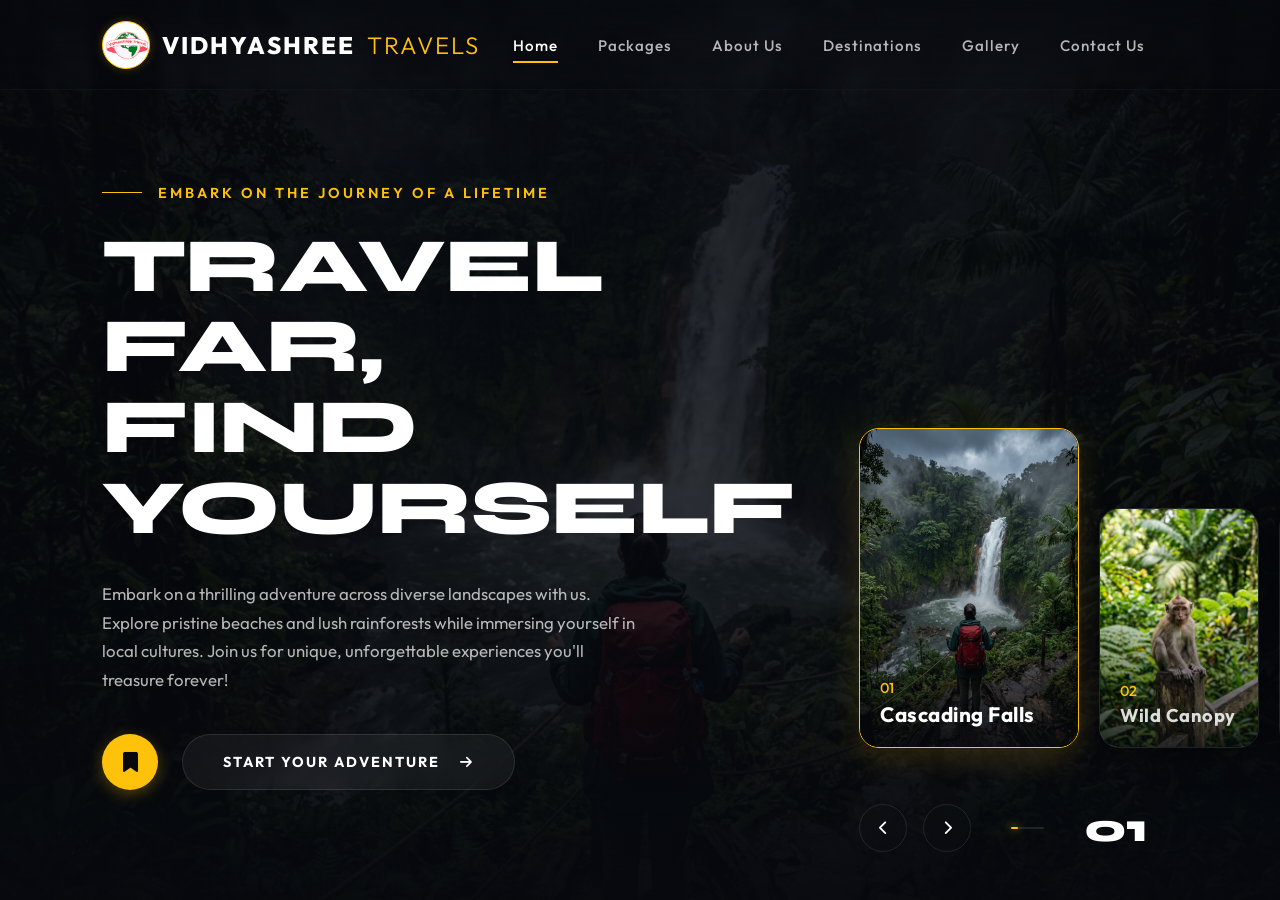
==== commit 3bb89f28: "Auto-sync: updated index.html" ====
--- a/index.html
+++ b/index.html
@@ -28,7 +28,8 @@
     <!-- Header Navigation -->
     <header class="site-header">
         <div class="logo">
-            <a href="#" id="header-logo">
+            <a href="index.html" id="header-logo">
+                <img src="assets/logo.png" alt="Vidhyashree Travels Logo" class="logo-img">
                 <span class="logo-bold">VIDHYASHREE</span>
                 <span class="logo-light">TRAVELS</span>
             </a>
@@ -39,6 +40,7 @@
                 <li><a href="packages.html" class="nav-link">Packages</a></li>
                 <li><a href="about.html" class="nav-link">About Us</a></li>
                 <li><a href="destinations.html" class="nav-link">Destinations</a></li>
+                <li><a href="gallery.html" class="nav-link">Gallery</a></li>
                 <li><a href="contact.html" class="nav-link">Contact Us</a></li>
             </ul>
         </nav>
@@ -212,11 +214,14 @@
                     <div class="form-group">
                         <label for="trip-destination">Select Destination</label>
                         <select id="trip-destination" required>
-                            <option value="Cascading Falls">Cascading Falls (Forest Trek)</option>
-                            <option value="Wild Canopy">Wild Canopy (Wildlife Safari)</option>
-                            <option value="Sahara Dunes">Sahara Dunes (Desert Caravan)</option>
-                            <option value="Everest Summit">Everest Summit (Alpine Challenge)</option>
-                            <option value="Pacific Crest">Pacific Crest (Surf & Sea)</option>
+                            <option value="Kedarnath & Badrinath">Char Dham / Kedarnath Yatra</option>
+                            <option value="Bhutan">Bhutan Tour (Tiger's Nest)</option>
+                            <option value="Kashmir">Kashmir Valley Escape</option>
+                            <option value="Dubai">Dubai City Tour</option>
+                            <option value="Rajasthan">Rajasthan Heritage Tour</option>
+                            <option value="Thailand">Thailand Tour</option>
+                            <option value="Singapore">Singapore Tour</option>
+                            <option value="Nepal">Nepal Tour</option>
                         </select>
                     </div>
                     <div class="form-group">
--- a/styles.css
+++ b/styles.css
@@ -144,6 +144,22 @@
     font-size: 1.5rem;
     font-weight: 800;
     letter-spacing: 2px;
+}
+
+.logo a {
+    display: flex;
+    align-items: center;
+    gap: 0.75rem;
+}
+
+.logo-img {
+    height: 48px;
+    width: 48px;
+    object-fit: contain;
+    border-radius: 50%;
+    border: 1.5px solid var(--color-primary);
+    box-shadow: 0 0 10px rgba(255, 193, 7, 0.25);
+    background-color: #ffffff;
 }
 
 .logo-bold {
@@ -1146,6 +1162,435 @@
 }
 
 /* -------------------------------------------------------------
+   Sub-Page Template Styling
+------------------------------------------------------------- */
+.sub-page {
+    overflow-y: auto !important;
+}
+
+.page-main-content {
+    min-height: 100vh;
+    padding: calc(var(--header-height) + 3rem) var(--side-padding) 5rem var(--side-padding);
+}
+
+.page-header-container {
+    max-width: 800px;
+    margin-bottom: 4rem;
+}
+
+.page-subtitle {
+    display: flex;
+    align-items: center;
+    gap: 1rem;
+    font-size: 0.9rem;
+    text-transform: uppercase;
+    letter-spacing: 3px;
+    color: var(--color-primary);
+    font-weight: 600;
+    margin-bottom: 1rem;
+}
+
+.page-main-title {
+    font-family: var(--font-display);
+    font-size: 3.5rem;
+    line-height: 1.1;
+    font-weight: 800;
+    letter-spacing: 0.5px;
+    margin-bottom: 1.5rem;
+    text-transform: uppercase;
+}
+
+.page-description {
+    font-size: 1.1rem;
+    line-height: 1.7;
+    color: var(--color-text-muted);
+}
+
+/* 1. Packages Page Styling */
+.catalog-filters {
+    display: flex;
+    gap: 1rem;
+    margin-bottom: 3rem;
+    flex-wrap: wrap;
+}
+
+.filter-btn {
+    padding: 0.75rem 1.75rem;
+    border-radius: 30px;
+    border: 1px solid var(--glass-border);
+    background: var(--glass-bg);
+    font-size: 0.9rem;
+    font-weight: 600;
+    letter-spacing: 1px;
+    text-transform: uppercase;
+    transition: all var(--transition-fast);
+}
+
+.filter-btn:hover, .filter-btn.active {
+    background: var(--color-primary);
+    color: var(--color-bg-dark);
+    border-color: var(--color-primary);
+    box-shadow: 0 4px 15px rgba(255, 193, 7, 0.2);
+}
+
+.packages-showcase-grid {
+    display: grid;
+    grid-template-columns: repeat(auto-fill, minmax(340px, 1fr));
+    gap: 2.5rem;
+}
+
+.package-showcase-card {
+    border-radius: 24px;
+    overflow: hidden;
+    display: flex;
+    flex-direction: column;
+    height: 100%;
+    transition: all var(--transition-medium);
+}
+
+.package-showcase-card:hover {
+    transform: translateY(-8px);
+    border-color: var(--glass-border-focus);
+    box-shadow: 0 12px 40px rgba(0, 0, 0, 0.5);
+}
+
+.pkg-img-wrapper {
+    height: 220px;
+    background-size: cover;
+    background-position: center;
+    position: relative;
+    border-bottom: 1px solid var(--glass-border);
+}
+
+.pkg-content {
+    padding: 2rem;
+    display: flex;
+    flex-direction: column;
+    flex-grow: 1;
+    gap: 1rem;
+}
+
+.pkg-tag {
+    font-size: 0.75rem;
+    text-transform: uppercase;
+    letter-spacing: 2px;
+    color: var(--color-primary);
+    font-weight: 700;
+}
+
+.package-showcase-card h3 {
+    font-size: 1.5rem;
+    font-weight: 700;
+    line-height: 1.3;
+}
+
+.pkg-desc {
+    font-size: 0.95rem;
+    line-height: 1.6;
+    color: var(--color-text-muted);
+    flex-grow: 1;
+}
+
+.pkg-footer {
+    display: flex;
+    justify-content: space-between;
+    align-items: center;
+    margin-top: 1.5rem;
+    padding-top: 1.5rem;
+    border-top: 1px solid var(--glass-border);
+}
+
+.pkg-price {
+    font-family: var(--font-display);
+    font-size: 1.6rem;
+    font-weight: 800;
+    color: var(--color-text-white);
+}
+
+.pkg-price small {
+    font-family: var(--font-primary);
+    font-size: 0.8rem;
+    font-weight: 400;
+    color: var(--color-text-muted);
+}
+
+.book-now-trigger {
+    padding: 0.8rem 1.5rem;
+    border-radius: 25px;
+    background: var(--color-primary);
+    color: var(--color-bg-dark);
+    font-weight: 700;
+    font-size: 0.85rem;
+    letter-spacing: 1px;
+    text-transform: uppercase;
+    transition: all var(--transition-fast);
+    box-shadow: 0 4px 12px rgba(255, 193, 7, 0.2);
+}
+
+.book-now-trigger:hover {
+    background: var(--color-text-white);
+    color: var(--color-bg-dark);
+    box-shadow: 0 4px 15px rgba(255, 255, 255, 0.3);
+    transform: translateY(-2px);
+}
+
+/* 2. About Page Styling */
+.about-main-container {
+    display: grid;
+    grid-template-columns: 1.2fr 0.8fr;
+    gap: 4rem;
+    padding: 4rem;
+    border-radius: 28px;
+    align-items: center;
+}
+
+.about-text-content h2 {
+    font-family: var(--font-display);
+    font-size: 1.8rem;
+    text-transform: uppercase;
+    letter-spacing: 1px;
+    margin-bottom: 1rem;
+    color: var(--color-text-white);
+}
+
+.about-text-content p {
+    font-size: 1.05rem;
+    line-height: 1.7;
+    color: var(--color-text-muted);
+    margin-bottom: 1.5rem;
+}
+
+.why-us-list {
+    display: flex;
+    flex-direction: column;
+    gap: 1rem;
+}
+
+.why-us-list li {
+    display: flex;
+    align-items: flex-start;
+    gap: 1rem;
+    font-size: 0.95rem;
+    color: var(--color-text-muted);
+}
+
+.why-us-list i {
+    color: var(--color-primary);
+    font-size: 1.1rem;
+    margin-top: 0.2rem;
+}
+
+.about-stats-panel {
+    display: flex;
+    flex-direction: column;
+    gap: 2rem;
+}
+
+.stat-large {
+    display: flex;
+    flex-direction: column;
+    padding: 2rem;
+    border-radius: 20px;
+    background: rgba(255, 255, 255, 0.02);
+    border: 1px solid var(--glass-border);
+    align-items: center;
+    text-align: center;
+}
+
+.stat-large .stat-num {
+    font-family: var(--font-display);
+    font-size: 3rem;
+    font-weight: 800;
+    color: var(--color-primary);
+    line-height: 1;
+}
+
+.stat-large .stat-label {
+    font-size: 0.85rem;
+    letter-spacing: 1px;
+    color: var(--color-text-dim);
+    text-transform: uppercase;
+    margin-top: 0.5rem;
+}
+
+/* 3. Destinations Page Styling */
+.destinations-showcase-grid {
+    display: flex;
+    flex-direction: column;
+    gap: 3rem;
+}
+
+.destination-showcase-card {
+    display: grid;
+    grid-template-columns: 450px 1fr;
+    border-radius: 28px;
+    overflow: hidden;
+    min-height: 300px;
+    transition: all var(--transition-medium);
+}
+
+.destination-showcase-card:hover {
+    border-color: var(--glass-border-focus);
+    transform: translateY(-5px);
+}
+
+.dest-img-box {
+    background-size: cover;
+    background-position: center;
+    min-height: 300px;
+}
+
+.dest-info-box {
+    padding: 3rem;
+    display: flex;
+    flex-direction: column;
+    justify-content: center;
+    position: relative;
+}
+
+.dest-num-tag {
+    position: absolute;
+    top: 2rem;
+    right: 3rem;
+    font-family: var(--font-display);
+    font-size: 4rem;
+    font-weight: 800;
+    color: rgba(255, 255, 255, 0.03);
+    line-height: 1;
+}
+
+.dest-info-box h2 {
+    font-family: var(--font-display);
+    font-size: 2.2rem;
+    text-transform: uppercase;
+    letter-spacing: 0.5px;
+    margin-bottom: 1rem;
+    color: var(--color-text-white);
+}
+
+.dest-info-box p {
+    font-size: 1.05rem;
+    line-height: 1.7;
+    color: var(--color-text-muted);
+    margin-bottom: 2rem;
+    max-width: 700px;
+}
+
+.explore-btn {
+    align-self: flex-start;
+    display: flex;
+    align-items: center;
+    gap: 0.75rem;
+    font-weight: 700;
+    font-size: 0.9rem;
+    letter-spacing: 1px;
+    text-transform: uppercase;
+    color: var(--color-primary);
+    transition: color var(--transition-fast);
+}
+
+.explore-btn:hover {
+    color: var(--color-text-white);
+}
+
+.explore-btn i {
+    transition: transform var(--transition-fast);
+}
+
+.explore-btn:hover i {
+    transform: translateX(4px);
+}
+
+/* 4. Contact Page Styling */
+.contact-main-grid {
+    display: grid;
+    grid-template-columns: 1fr 1.3fr;
+    gap: 3rem;
+}
+
+.contact-info-panel, .contact-form-panel {
+    padding: 3.5rem;
+    border-radius: 28px;
+}
+
+.contact-info-panel h2, .contact-form-panel h2 {
+    font-family: var(--font-display);
+    font-size: 1.8rem;
+    text-transform: uppercase;
+    letter-spacing: 0.5px;
+    margin-bottom: 1rem;
+}
+
+.contact-info-panel p {
+    color: var(--color-text-muted);
+    line-height: 1.6;
+    margin-bottom: 2.5rem;
+}
+
+.contact-coords {
+    display: flex;
+    flex-direction: column;
+    gap: 1.5rem;
+    margin-bottom: 3rem;
+}
+
+.contact-coords p {
+    margin-bottom: 0;
+    display: flex;
+    align-items: center;
+    gap: 1.25rem;
+    font-size: 1.05rem;
+    color: var(--color-text-white);
+}
+
+.contact-coords i {
+    color: var(--color-primary);
+    font-size: 1.2rem;
+    width: 24px;
+}
+
+/* Sub-page Responsive Media Queries */
+@media (max-width: 992px) {
+    .about-main-container {
+        grid-template-columns: 1fr;
+        gap: 3rem;
+        padding: 3rem;
+    }
+    .about-stats-panel {
+        flex-direction: row;
+        justify-content: center;
+    }
+    .stat-large {
+        flex: 1;
+    }
+    .destination-showcase-card {
+        grid-template-columns: 1fr;
+    }
+    .dest-img-box {
+        height: 250px;
+        min-height: 250px;
+    }
+    .contact-main-grid {
+        grid-template-columns: 1fr;
+    }
+}
+
+@media (max-width: 768px) {
+    .page-main-title {
+        font-size: 2.8rem;
+    }
+    .about-stats-panel {
+        flex-direction: column;
+    }
+    .dest-info-box, .contact-info-panel, .contact-form-panel {
+        padding: 2rem;
+    }
+    .dest-num-tag {
+        display: none;
+    }
+}
+
+/* -------------------------------------------------------------
    Keyframes Animations
 ------------------------------------------------------------- */
 @keyframes scaleUp {
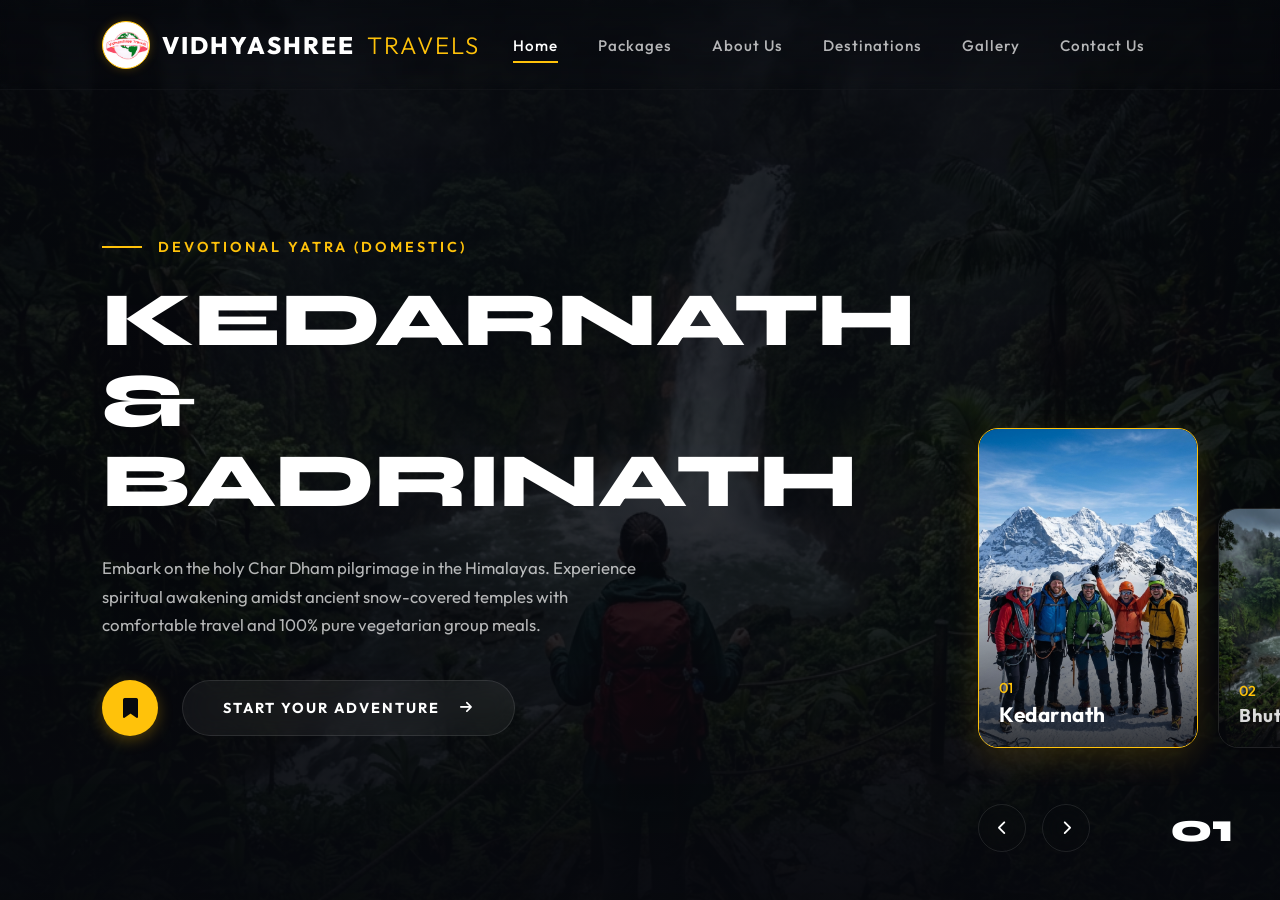
==== commit e8dbbd4b: "Auto-sync: updated index.html" ====
--- a/index.html
+++ b/index.html
@@ -61,51 +61,51 @@
                 <!-- Slide 1 Content -->
                 <div class="text-slide-item active" data-index="0">
                     <span class="subtitle">
-                        <span class="sub-line"></span> Embark On The Journey Of A Lifetime
-                    </span>
-                    <h1 class="main-title">TRAVEL FAR,<br>FIND YOURSELF</h1>
-                    <p class="description">
-                        Embark on a thrilling adventure across diverse landscapes with us. Explore pristine beaches and lush rainforests while immersing yourself in local cultures. Join us for unique, unforgettable experiences you'll treasure forever!
+                        <span class="sub-line"></span> Devotional Yatra (Domestic)
+                    </span>
+                    <h1 class="main-title">KEDARNATH &<br>BADRINATH</h1>
+                    <p class="description">
+                        Embark on the holy Char Dham pilgrimage in the Himalayas. Experience spiritual awakening amidst ancient snow-covered temples with comfortable travel and 100% pure vegetarian group meals.
                     </p>
                 </div>
                 <!-- Slide 2 Content -->
                 <div class="text-slide-item" data-index="1">
                     <span class="subtitle">
-                        <span class="sub-line"></span> Discover Earth's Wildest Canopy
-                    </span>
-                    <h1 class="main-title">UNAMED WILD,<br>DEEP FORESTS</h1>
-                    <p class="description">
-                        Venture deep into the raw rainforests where exotic wildlife reigns. Observe beautiful wildlife in their natural habitat, trek through hidden pathways, and hear the heartbeat of the jungle.
+                        <span class="sub-line"></span> Kingdom of Bhutan (International)
+                    </span>
+                    <h1 class="main-title">TIGER'S NEST<br>MONASTERY</h1>
+                    <p class="description">
+                        Explore the Land of the Thunder Dragon. Hike up to the spectacular cliffside Tiger's Nest Monastery, enjoy tranquil valleys, and immerse yourself in Bhutanese culture.
                     </p>
                 </div>
                 <!-- Slide 3 Content -->
                 <div class="text-slide-item" data-index="2">
                     <span class="subtitle">
-                        <span class="sub-line"></span> Traverse Golden Oceans of Sand
-                    </span>
-                    <h1 class="main-title">SAHARA DUNES,<br>ENDLESS SKY</h1>
-                    <p class="description">
-                        Experience the ultimate solitude and majesty of the golden desert dunes. Watch the sky ignite with fiery sunset hues as you caravan under an infinite canopy of stars.
+                        <span class="sub-line"></span> Heaven on Earth (Domestic)
+                    </span>
+                    <h1 class="main-title">KASHMIR VALLEY<br>GROUP TOUR</h1>
+                    <p class="description">
+                        Trek through the gorgeous flower meadows of Gulmarg, cruise in traditional Shikaras on Dal Lake, and view the gorgeous snowy peaks of Sonamarg on our fully managed group tours.
                     </p>
                 </div>
                 <!-- Slide 4 Content -->
                 <div class="text-slide-item" data-index="3">
                     <span class="subtitle">
-                        <span class="sub-line"></span> Conquer Majestic Alpine Horizons
-                    </span>
-                    <h1 class="main-title">SNOWY PEAKS,<br>PURE SUMMITS</h1>
-                    <p class="description">
-                        Rise above the clouds and stand amidst ancient giant peaks of ice. Challenge your limits, breathe the crisp alpine air, and experience unmatched views that will redefine your perspective.
+                        <span class="sub-line"></span> Modern Oasis (International)
+                    </span>
+                    <h1 class="main-title">DUBAI CITY<br>EXPLORATION</h1>
+                    <p class="description">
+                        Witness the architectural marvel of the Burj Khalifa, enjoy desert safaris, and shop in the world's most luxurious malls on our fully managed group tours.
                     </p>
                 </div>
                 <!-- Slide 5 Content -->
                 <div class="text-slide-item" data-index="4">
                     <span class="subtitle">
-                        <span class="sub-line"></span> Ride the Mighty Ocean Waves
-                    </span>
-                    <h1 class="main-title">RAGING TIDES,<br>OCEAN SPLASH</h1>
-                    <p class="description">
-                        Chase the adrenaline rush on top of the world's most spectacular surf breaks. Dive into crystal clear waters, master the tides, and discover the true power of the sea.
+                        <span class="sub-line"></span> Royal History (Domestic)
+                    </span>
+                    <h1 class="main-title">RAJASTHAN ROYAL<br>HERITAGE</h1>
+                    <p class="description">
+                        Tour the majestic palaces and forts of Jaipur, Udaipur, and Jaisalmer. Experience the vibrant culture, royal hospitality, and delicious authentic vegetarian cuisine.
                     </p>
                 </div>
             </div>
@@ -127,34 +127,34 @@
             <div class="cards-track">
                 <!-- Card 1 -->
                 <div class="carousel-card active" data-slide-index="0" id="card-cascade">
-                    <div class="card-bg" style="background-image: url('assets/hero-bg.png');"></div>
+                    <div class="card-bg" style="background-image: url('assets/mountain.png');"></div>
                     <div class="card-info">
                         <span class="card-num">01</span>
-                        <h3 class="card-title">Cascading Falls</h3>
+                        <h3 class="card-title">Kedarnath</h3>
                     </div>
                 </div>
                 <!-- Card 2 -->
                 <div class="carousel-card" data-slide-index="1" id="card-canopy">
-                    <div class="card-bg" style="background-image: url('assets/monkey.png');"></div>
+                    <div class="card-bg" style="background-image: url('assets/hero-bg.png');"></div>
                     <div class="card-info">
                         <span class="card-num">02</span>
-                        <h3 class="card-title">Wild Canopy</h3>
+                        <h3 class="card-title">Bhutan</h3>
                     </div>
                 </div>
                 <!-- Card 3 -->
                 <div class="carousel-card" data-slide-index="2" id="card-dunes">
-                    <div class="card-bg" style="background-image: url('assets/desert.png');"></div>
+                    <div class="card-bg" style="background-image: url('assets/monkey.png');"></div>
                     <div class="card-info">
                         <span class="card-num">03</span>
-                        <h3 class="card-title">Sahara Dunes</h3>
+                        <h3 class="card-title">Kashmir</h3>
                     </div>
                 </div>
                 <!-- Card 4 -->
                 <div class="carousel-card" data-slide-index="3" id="card-summit">
-                    <div class="card-bg" style="background-image: url('assets/mountain.png');"></div>
+                    <div class="card-bg" style="background-image: url('assets/desert.png');"></div>
                     <div class="card-info">
                         <span class="card-num">04</span>
-                        <h3 class="card-title">Everest Summit</h3>
+                        <h3 class="card-title">Dubai</h3>
                     </div>
                 </div>
                 <!-- Card 5 -->
@@ -162,7 +162,7 @@
                     <div class="card-bg" style="background-image: url('assets/surf.png');"></div>
                     <div class="card-info">
                         <span class="card-num">05</span>
-                        <h3 class="card-title">Pacific Crest</h3>
+                        <h3 class="card-title">Rajasthan</h3>
                     </div>
                 </div>
             </div>
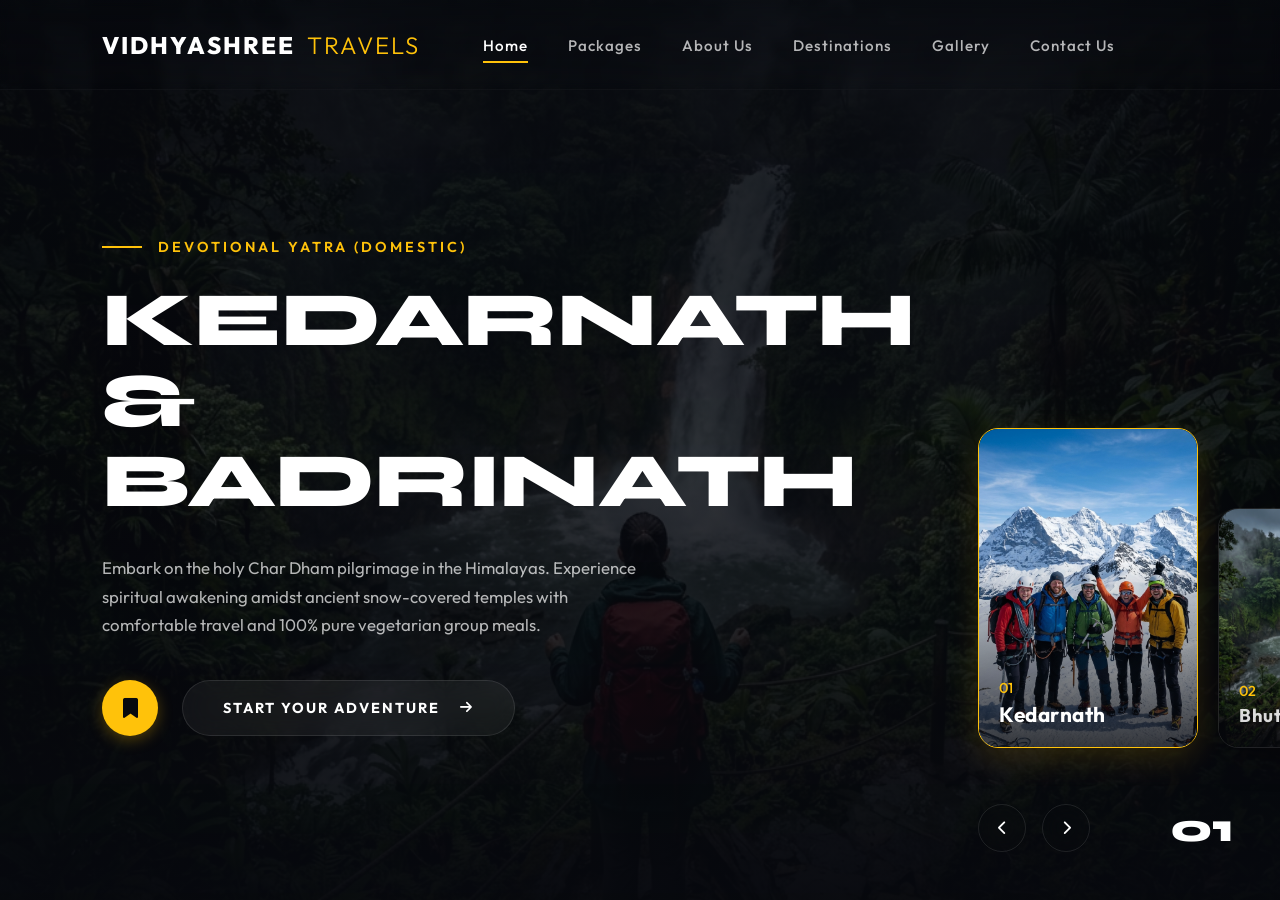
==== commit 5122e2ca: "Auto-sync: updated index.html" ====
--- a/index.html
+++ b/index.html
@@ -29,7 +29,6 @@
     <header class="site-header">
         <div class="logo">
             <a href="index.html" id="header-logo">
-                <img src="assets/logo.png" alt="Vidhyashree Travels Logo" class="logo-img">
                 <span class="logo-bold">VIDHYASHREE</span>
                 <span class="logo-light">TRAVELS</span>
             </a>
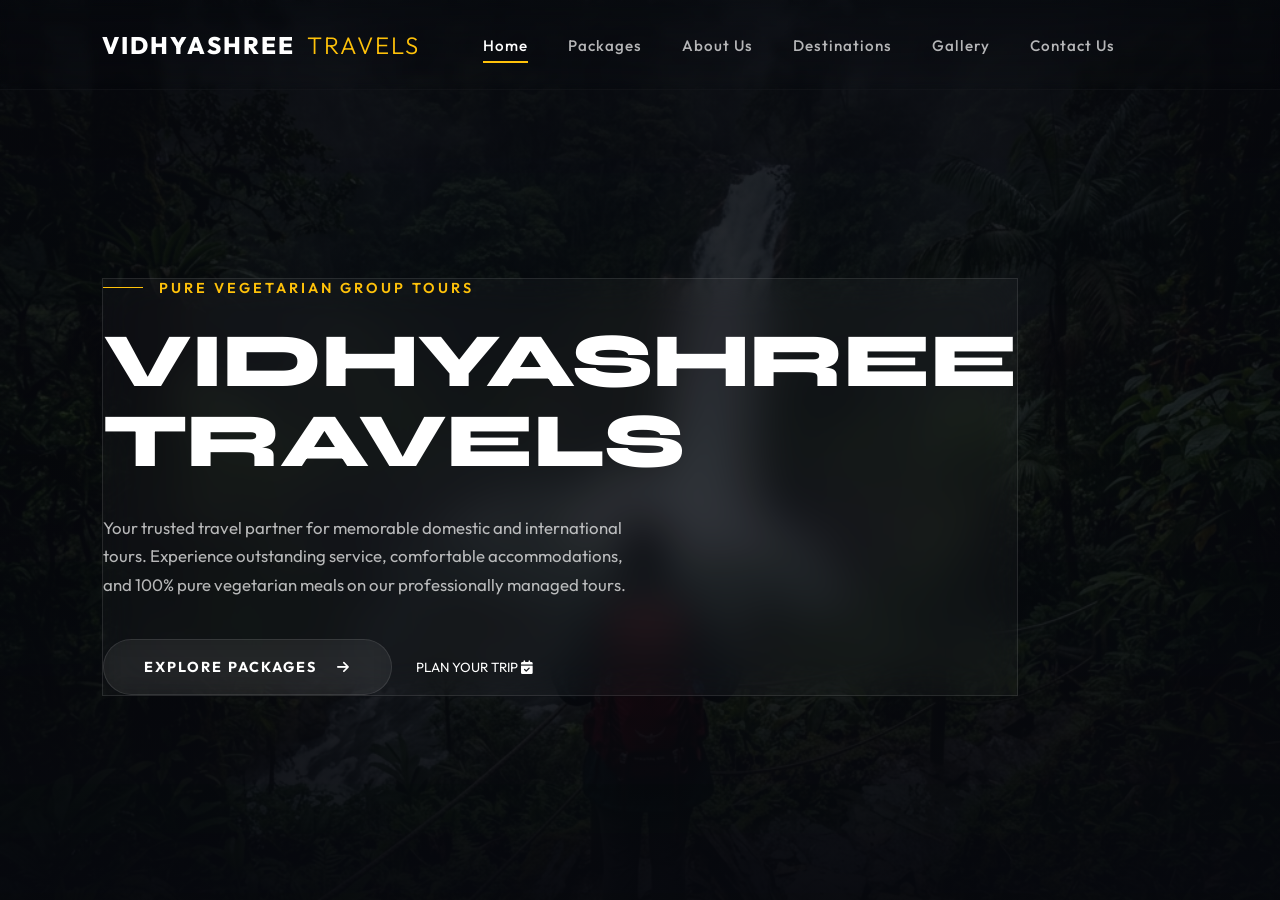
==== commit 473987ec: "Auto-sync: updated index.html" ====
--- a/index.html
+++ b/index.html
@@ -53,136 +53,35 @@
     </header>
 
     <!-- Main Hero Section -->
-    <main class="hero-container">
-        <div class="hero-content">
-            <!-- Text Content Wrapper -->
-            <div class="text-slider">
-                <!-- Slide 1 Content -->
-                <div class="text-slide-item active" data-index="0">
-                    <span class="subtitle">
-                        <span class="sub-line"></span> Devotional Yatra (Domestic)
-                    </span>
-                    <h1 class="main-title">KEDARNATH &<br>BADRINATH</h1>
-                    <p class="description">
-                        Embark on the holy Char Dham pilgrimage in the Himalayas. Experience spiritual awakening amidst ancient snow-covered temples with comfortable travel and 100% pure vegetarian group meals.
-                    </p>
-                </div>
-                <!-- Slide 2 Content -->
-                <div class="text-slide-item" data-index="1">
-                    <span class="subtitle">
-                        <span class="sub-line"></span> Kingdom of Bhutan (International)
-                    </span>
-                    <h1 class="main-title">TIGER'S NEST<br>MONASTERY</h1>
-                    <p class="description">
-                        Explore the Land of the Thunder Dragon. Hike up to the spectacular cliffside Tiger's Nest Monastery, enjoy tranquil valleys, and immerse yourself in Bhutanese culture.
-                    </p>
-                </div>
-                <!-- Slide 3 Content -->
-                <div class="text-slide-item" data-index="2">
-                    <span class="subtitle">
-                        <span class="sub-line"></span> Heaven on Earth (Domestic)
-                    </span>
-                    <h1 class="main-title">KASHMIR VALLEY<br>GROUP TOUR</h1>
-                    <p class="description">
-                        Trek through the gorgeous flower meadows of Gulmarg, cruise in traditional Shikaras on Dal Lake, and view the gorgeous snowy peaks of Sonamarg on our fully managed group tours.
-                    </p>
-                </div>
-                <!-- Slide 4 Content -->
-                <div class="text-slide-item" data-index="3">
-                    <span class="subtitle">
-                        <span class="sub-line"></span> Modern Oasis (International)
-                    </span>
-                    <h1 class="main-title">DUBAI CITY<br>EXPLORATION</h1>
-                    <p class="description">
-                        Witness the architectural marvel of the Burj Khalifa, enjoy desert safaris, and shop in the world's most luxurious malls on our fully managed group tours.
-                    </p>
-                </div>
-                <!-- Slide 5 Content -->
-                <div class="text-slide-item" data-index="4">
-                    <span class="subtitle">
-                        <span class="sub-line"></span> Royal History (Domestic)
-                    </span>
-                    <h1 class="main-title">RAJASTHAN ROYAL<br>HERITAGE</h1>
-                    <p class="description">
-                        Tour the majestic palaces and forts of Jaipur, Udaipur, and Jaisalmer. Experience the vibrant culture, royal hospitality, and delicious authentic vegetarian cuisine.
-                    </p>
-                </div>
-            </div>
-
+    <main class="hero-container centered">
+        <div class="hero-content-centered glass-panel">
+            <span class="subtitle">
+                <span class="sub-line"></span> Pure Vegetarian Group Tours
+            </span>
+            <h1 class="main-title">VIDHYASHREE TRAVELS</h1>
+            <p class="description">
+                Your trusted travel partner for memorable domestic and international tours. Experience outstanding service, comfortable accommodations, and 100% pure vegetarian meals on our professionally managed tours.
+            </p>
             <!-- CTA Buttons -->
             <div class="cta-actions">
-                <button class="save-badge-btn" aria-label="Save adventure" id="btn-save-adventure">
-                    <i class="fa-solid fa-bookmark"></i>
-                </button>
-                <button class="primary-cta-btn" id="btn-start-adventure">
-                    <span>START YOUR ADVENTURE</span>
+                <a href="packages.html" class="primary-cta-btn">
+                    <span>EXPLORE PACKAGES</span>
                     <i class="fa-solid fa-arrow-right"></i>
+                </a>
+                <button class="secondary-cta-btn" id="btn-start-adventure">
+                    <span>PLAN YOUR TRIP</span>
+                    <i class="fa-solid fa-calendar-check"></i>
                 </button>
             </div>
         </div>
 
-        <!-- Carousel Cards Showcase -->
-        <div class="carousel-showcase">
-            <div class="cards-track">
-                <!-- Card 1 -->
-                <div class="carousel-card active" data-slide-index="0" id="card-cascade">
-                    <div class="card-bg" style="background-image: url('assets/mountain.png');"></div>
-                    <div class="card-info">
-                        <span class="card-num">01</span>
-                        <h3 class="card-title">Kedarnath</h3>
-                    </div>
-                </div>
-                <!-- Card 2 -->
-                <div class="carousel-card" data-slide-index="1" id="card-canopy">
-                    <div class="card-bg" style="background-image: url('assets/hero-bg.png');"></div>
-                    <div class="card-info">
-                        <span class="card-num">02</span>
-                        <h3 class="card-title">Bhutan</h3>
-                    </div>
-                </div>
-                <!-- Card 3 -->
-                <div class="carousel-card" data-slide-index="2" id="card-dunes">
-                    <div class="card-bg" style="background-image: url('assets/monkey.png');"></div>
-                    <div class="card-info">
-                        <span class="card-num">03</span>
-                        <h3 class="card-title">Kashmir</h3>
-                    </div>
-                </div>
-                <!-- Card 4 -->
-                <div class="carousel-card" data-slide-index="3" id="card-summit">
-                    <div class="card-bg" style="background-image: url('assets/desert.png');"></div>
-                    <div class="card-info">
-                        <span class="card-num">04</span>
-                        <h3 class="card-title">Dubai</h3>
-                    </div>
-                </div>
-                <!-- Card 5 -->
-                <div class="carousel-card" data-slide-index="4" id="card-surf">
-                    <div class="card-bg" style="background-image: url('assets/surf.png');"></div>
-                    <div class="card-info">
-                        <span class="card-num">05</span>
-                        <h3 class="card-title">Rajasthan</h3>
-                    </div>
-                </div>
-            </div>
-
-            <!-- Slider Navigation Panel -->
-            <div class="slider-panel">
-                <div class="arrow-buttons">
-                    <button class="slider-arrow prev" aria-label="Previous slide" id="btn-prev-slide">
-                        <i class="fa-solid fa-chevron-left"></i>
-                    </button>
-                    <button class="slider-arrow next" aria-label="Next slide" id="btn-next-slide">
-                        <i class="fa-solid fa-chevron-right"></i>
-                    </button>
-                </div>
-                <div class="progress-bar-container">
-                    <div class="progress-bar-fill" id="progress-fill"></div>
-                </div>
-                <div class="slide-indicator">
-                    <span class="current-indicator" id="current-slide-num">01</span>
-                </div>
-            </div>
+        <!-- Slide Indicators (Dots) -->
+        <div class="slideshow-indicators" id="slideshow-dots">
+            <span class="indicator-dot active" data-slide-index="0"></span>
+            <span class="indicator-dot" data-slide-index="1"></span>
+            <span class="indicator-dot" data-slide-index="2"></span>
+            <span class="indicator-dot" data-slide-index="3"></span>
+            <span class="indicator-dot" data-slide-index="4"></span>
         </div>
     </main>
 
--- a/styles.css
+++ b/styles.css
@@ -395,6 +395,8 @@
     gap: 2.5rem;
     height: 100%;
     justify-content: flex-end;
+    overflow: hidden;
+    width: 100%;
 }
 
 .cards-track {
@@ -403,6 +405,8 @@
     height: 380px;
     align-items: flex-end;
     overflow: visible;
+    transition: transform var(--transition-slow);
+    will-change: transform;
 }
 
 .carousel-card {
